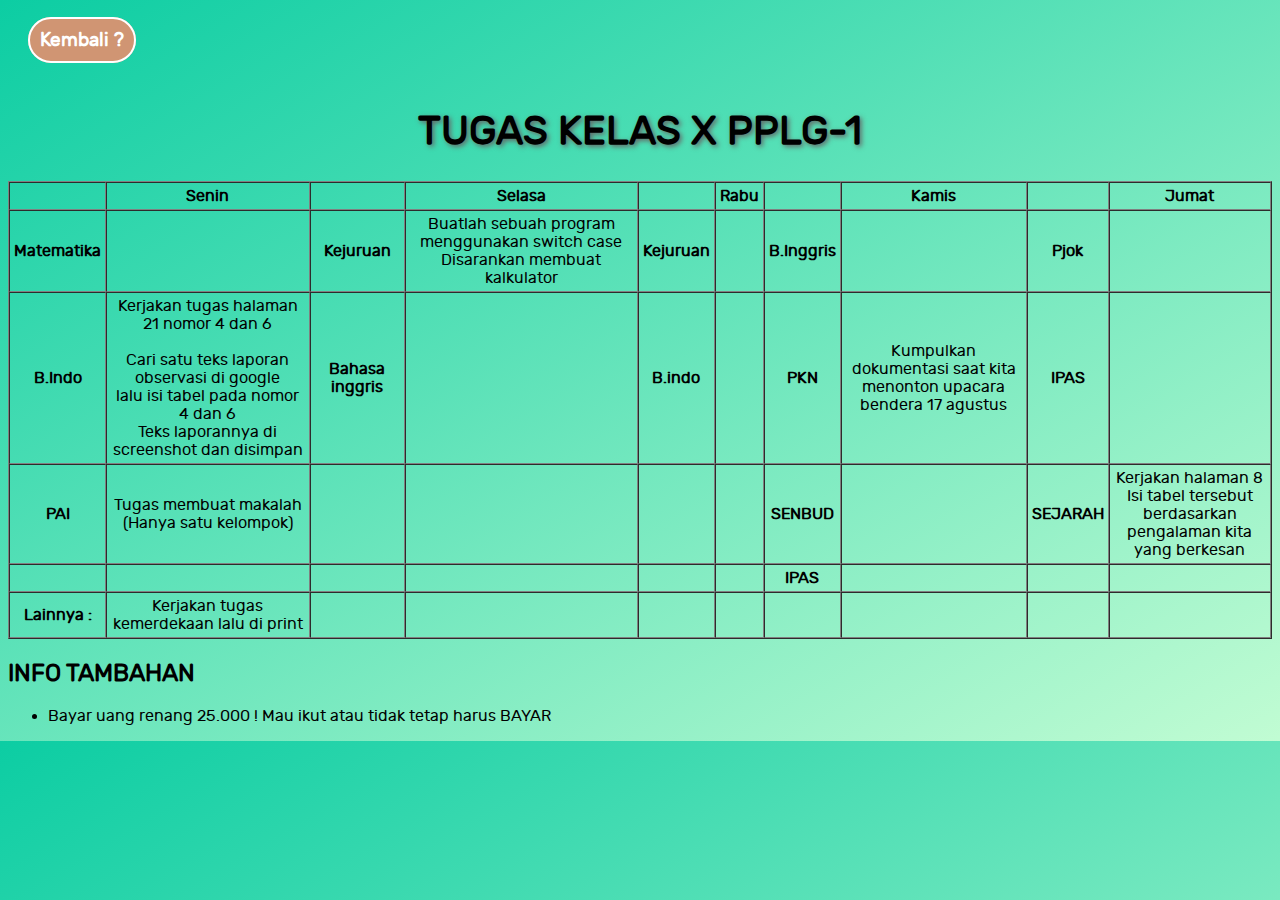
==== index.html @ a25334cc "first commit" ====
<!DOCTYPE html>
<html lang="en">
<head>
    <meta charset="UTF-8">
    <meta http-equiv="X-UA-Compatible" content="IE=edge">
    <meta name="viewport" content="width=device-width, initial-scale=1.0">
    <link rel="stylesheet" href="style.css">
    <title>Document</title>
</head>
<body>
    <h3><a href="home.html">Kembali ?</a></h3>
        <h1>TUGAS KELAS X PPLG-1</h1>

<table border="1" cellspacing="0" cellpadding="4">
            <thead>
                <tr>
                    <th></th>
                    <th>Senin</th>
                    <th></th>
                    <th>Selasa</th>
                    <th></th>
                    <th>Rabu</th>
                    <th></th>
                    <th>Kamis</th>
                    <th></th>
                    <th>Jumat</th>
                    
                 </tr>
            </thead>
             <tbody>
                <tr>
                    <!-- MATEMATIKA SENIN-->
                    <th align="center">Matematika</th>
                    <td></td>
                    <!-- KEJURUAN SELASA -->
                    <th align="center">Kejuruan</th>
                    <td align="center">Buatlah sebuah program menggunakan switch case <br>
                                        Disarankan membuat kalkulator</td>
                    <!-- KEJURUAN RABU -->
                    <th align="center">Kejuruan</th>
                    <td align="center"></td>
                    <!-- BAHASA INGGRIS KAMIS -->
                    <th align="center">B.Inggris</th>
                    <td align="center"></td>
                    <!-- PJOK JUMAT -->
                    <th align="center">Pjok</th>
                    <td align="center"></td>
                </tr>

                <tr>
                    <!-- BAHASA INDONESIA SENIN-->
                    <th align="center">B.Indo</th>
                    <td align="center">Kerjakan tugas halaman 21 nomor 4 dan 6 <br><br>
                        Cari satu teks laporan observasi di google <br> 
                        lalu isi tabel pada nomor 4 dan 6 <br>
                        Teks laporannya di screenshot dan disimpan </td>
                    <!-- BAHASA INGGRIS SELASA-->
                    <th align="center">Bahasa inggris</th>
                    <td align="center"></td>
                     <!-- BAHASA INDONESIA RABU -->
                    <th align="center">B.indo</th>
                    <td align="center"></td>
                    <!-- PKN KAMIS -->
                    <th align="center">PKN</th>
                    <td align="center">Kumpulkan dokumentasi saat kita <br> menonton upacara bendera 17 agustus</bt></td>
                    <!-- IPAS JUMAT -->
                    <th align="center">IPAS</th>
                    <td align="center"></td>
                </tr>

                <tr>
                    <!-- PAI SENIN -->
                    <th align="center">PAI</th>
                    <td align="center">Tugas membuat makalah <br>
                                        (Hanya satu kelompok)</td>
                    <td align="center"></td>
                    <td align="center"></td>
                    <td align="center"></td>
                    <td align="center"></td>
                    <!-- SENBUD KAMIS -->
                    <th align="center">SENBUD</th>
                    <td align="center"></td>
                    <!-- SEJARAH JUMAT -->
                    <th align="center">SEJARAH</th>
                    <td align="center">Kerjakan halaman 8 <br> Isi tabel tersebut berdasarkan <br> pengalaman kita yang berkesan</td>
                </tr>

                <tr>
                    <th></th>
                    <td align="center"></td>
                    <td align="center"></td>
                    <td align="center"></td>
                    <td align="center"></td>
                    <td align="center"></td>
                    <!--IPAS KAMIS  -->
                    <th align="center">IPAS</th>
                    <td align="center"></td>
                    <td align="center"></td>
                    <td align="center"></td>
                </tr>
                    <th>Lainnya :</th>
                    <td align="center">Kerjakan tugas kemerdekaan lalu di print</td>
                    <td align="center"></td>
                    <td align="center"></td>
                    <td align="center"></td>
                    <td align="center"></td>
                    <td align="center"></td>
                    <td align="center"></td>
                    <td align="center"></td>
                    <td align="center"></td>
            </tbody>
</table>

<h2>INFO TAMBAHAN</h2>
<ul>
    <li>Bayar uang renang 25.000 ! Mau ikut atau tidak tetap harus BAYAR</li>
</ul>

</body>
</html>
---- style.css ----
/* ----------------------------------- */
/* Font Face*/
@font-face {
    font-family: 'huruf';
    src: url(font/rubik-regular-webfont.woff) format('woff');
}
/* ------------------------------------ */
body {
    background:linear-gradient(to right bottom, #0CCDA3, #C1FCD3);
    font-family: 'huruf', arial, sans-serif;
    
}

.container {
    height: 100vh;
    width: 70%;
    background-color: white;
    box-shadow: 0px 0px 5px 3px grey;
    margin: 40px auto;
    position: relative;
}

h1 {
    text-align: center;
    font-size: 40px;
    padding-top: 30px;
    text-shadow: 2px 2px 5px #666;
}

table {
    margin: 20px auto;
}

h3 {
    padding-left: 20px;
    padding-top: 10px;
}

h3 a {
    text-decoration: none;
    color: #fff;
    background-color: #D09573;
    padding: 10px;
    border-radius: 50px;
    border: 2px solid ;
}

h3 a:hover {
    color: #d0d0d0;
    transition: 0.3s ease-in-out;
}
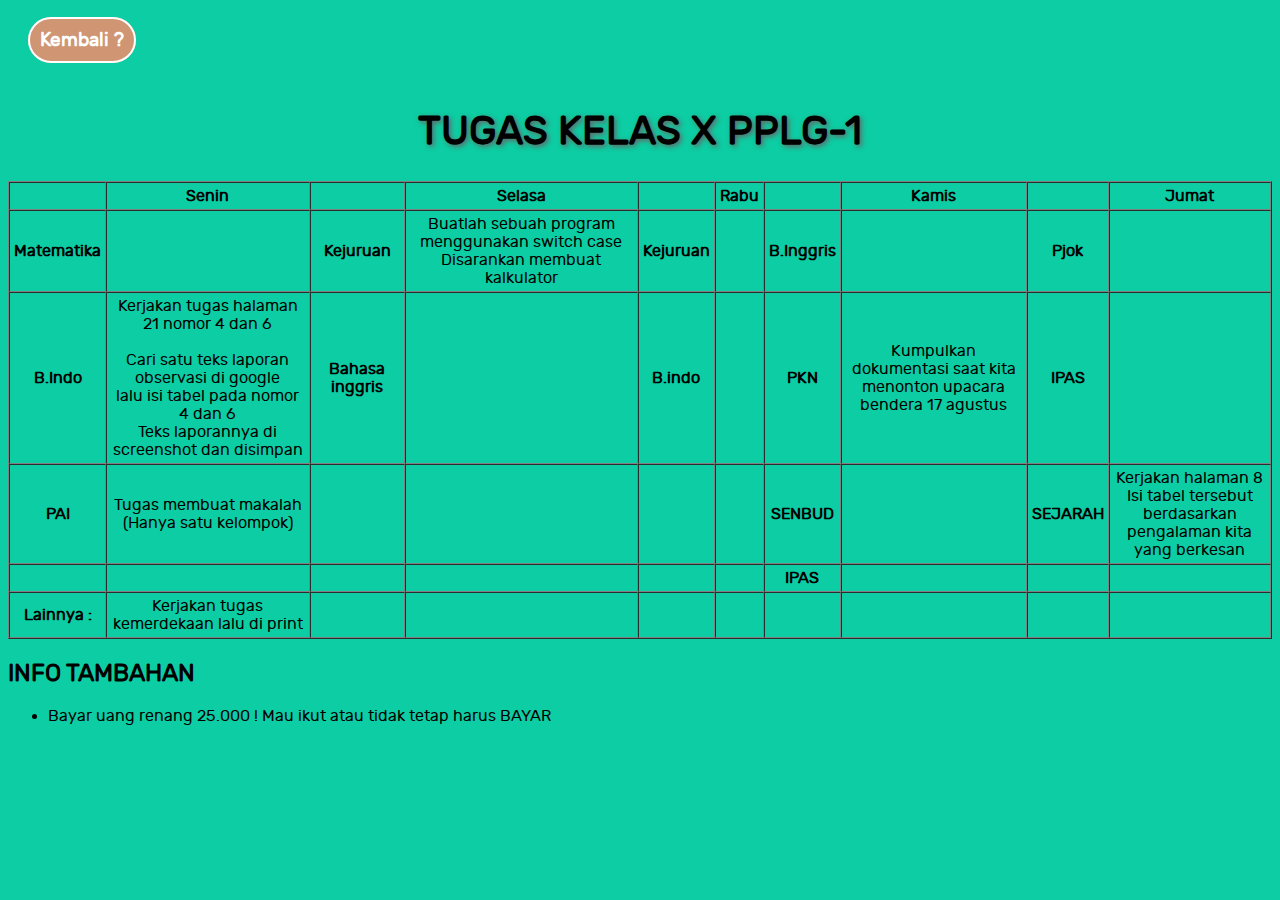
==== commit 87ffbbb7: "ubah bg page tugas" ====
--- a/index.html
+++ b/index.html
@@ -8,6 +8,7 @@
     <title>Document</title>
 </head>
 <body>
+    <div class="container">
     <h3><a href="home.html">Kembali ?</a></h3>
         <h1>TUGAS KELAS X PPLG-1</h1>
 
@@ -115,6 +116,6 @@
 <ul>
     <li>Bayar uang renang 25.000 ! Mau ikut atau tidak tetap harus BAYAR</li>
 </ul>
-
+</div>
 </body>
 </html>--- a/style.css
+++ b/style.css
@@ -7,19 +7,10 @@
 }
 /* ------------------------------------ */
 body {
-    background:linear-gradient(to right bottom, #0CCDA3, #C1FCD3);
     font-family: 'huruf', arial, sans-serif;
-    
+    background-color:#0CCDA3;
 }
 
-.container {
-    height: 100vh;
-    width: 70%;
-    background-color: white;
-    box-shadow: 0px 0px 5px 3px grey;
-    margin: 40px auto;
-    position: relative;
-}
 
 h1 {
     text-align: center;
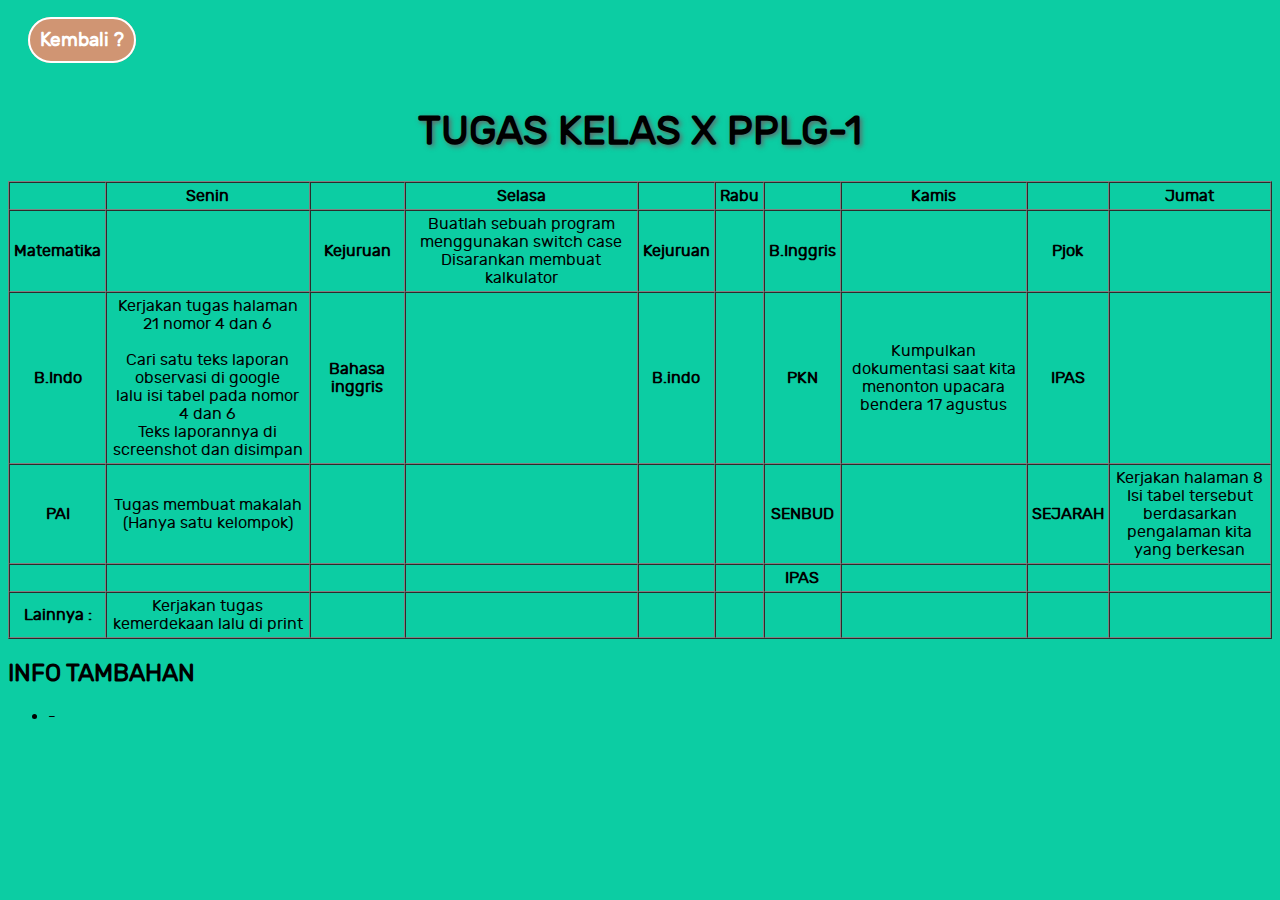
==== commit 8d4591de: "ubah bg" ====
--- a/index.html
+++ b/index.html
@@ -8,7 +8,6 @@
     <title>Document</title>
 </head>
 <body>
-    <div class="container">
     <h3><a href="home.html">Kembali ?</a></h3>
         <h1>TUGAS KELAS X PPLG-1</h1>
 
@@ -114,8 +113,9 @@
 
 <h2>INFO TAMBAHAN</h2>
 <ul>
-    <li>Bayar uang renang 25.000 ! Mau ikut atau tidak tetap harus BAYAR</li>
+    <li>
+        -
+    </li>
 </ul>
-</div>
 </body>
 </html>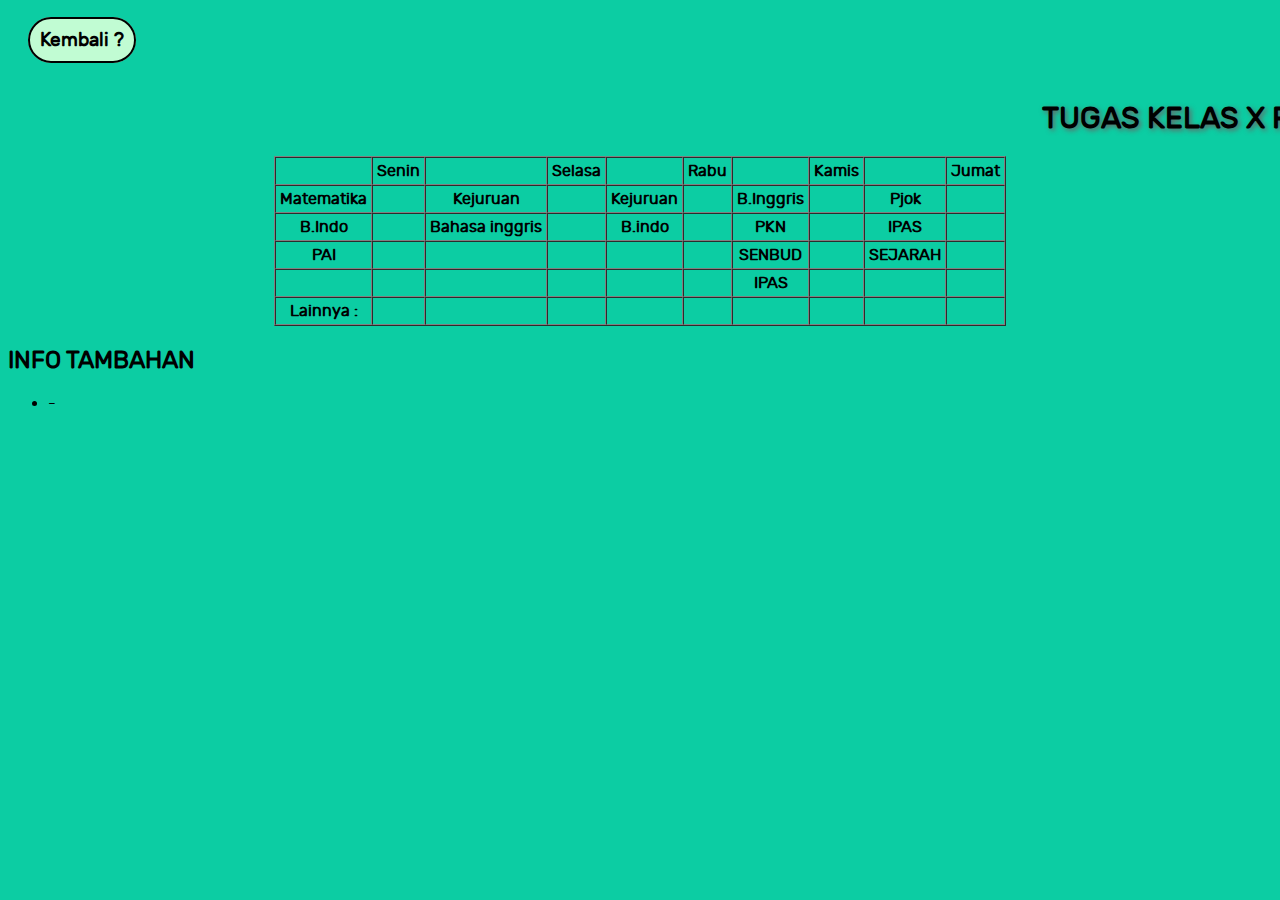
==== commit 4db37025: "evolusi shadow" ====
--- a/index.html
+++ b/index.html
@@ -34,8 +34,7 @@
                     <td></td>
                     <!-- KEJURUAN SELASA -->
                     <th align="center">Kejuruan</th>
-                    <td align="center">Buatlah sebuah program menggunakan switch case <br>
-                                        Disarankan membuat kalkulator</td>
+                    <td align="center"></td>
                     <!-- KEJURUAN RABU -->
                     <th align="center">Kejuruan</th>
                     <td align="center"></td>
@@ -50,10 +49,7 @@
                 <tr>
                     <!-- BAHASA INDONESIA SENIN-->
                     <th align="center">B.Indo</th>
-                    <td align="center">Kerjakan tugas halaman 21 nomor 4 dan 6 <br><br>
-                        Cari satu teks laporan observasi di google <br> 
-                        lalu isi tabel pada nomor 4 dan 6 <br>
-                        Teks laporannya di screenshot dan disimpan </td>
+                    <td align="center"></td>
                     <!-- BAHASA INGGRIS SELASA-->
                     <th align="center">Bahasa inggris</th>
                     <td align="center"></td>
@@ -62,7 +58,7 @@
                     <td align="center"></td>
                     <!-- PKN KAMIS -->
                     <th align="center">PKN</th>
-                    <td align="center">Kumpulkan dokumentasi saat kita <br> menonton upacara bendera 17 agustus</bt></td>
+                    <td align="center"></td>
                     <!-- IPAS JUMAT -->
                     <th align="center">IPAS</th>
                     <td align="center"></td>
@@ -71,8 +67,7 @@
                 <tr>
                     <!-- PAI SENIN -->
                     <th align="center">PAI</th>
-                    <td align="center">Tugas membuat makalah <br>
-                                        (Hanya satu kelompok)</td>
+                    <td align="center"></td>
                     <td align="center"></td>
                     <td align="center"></td>
                     <td align="center"></td>
@@ -82,7 +77,7 @@
                     <td align="center"></td>
                     <!-- SEJARAH JUMAT -->
                     <th align="center">SEJARAH</th>
-                    <td align="center">Kerjakan halaman 8 <br> Isi tabel tersebut berdasarkan <br> pengalaman kita yang berkesan</td>
+                    <td align="center"></td>
                 </tr>
 
                 <tr>
@@ -99,7 +94,7 @@
                     <td align="center"></td>
                 </tr>
                     <th>Lainnya :</th>
-                    <td align="center">Kerjakan tugas kemerdekaan lalu di print</td>
+                    <td align="center"></td>
                     <td align="center"></td>
                     <td align="center"></td>
                     <td align="center"></td>
--- a/style.css
+++ b/style.css
@@ -8,15 +8,17 @@
 /* ------------------------------------ */
 body {
     font-family: 'huruf', arial, sans-serif;
-    background-color:#0CCDA3;
+    background-color: #0CCDA3;
 }
 
 
 h1 {
     text-align: center;
-    font-size: 40px;
+    font-size: 30px;
     padding-top: 30px;
     text-shadow: 2px 2px 5px #666;
+    position: relative;
+    left: 45%;
 }
 
 table {
@@ -30,8 +32,8 @@
 
 h3 a {
     text-decoration: none;
-    color: #fff;
-    background-color: #D09573;
+    color: black;
+    background-color: #C1FCD3;
     padding: 10px;
     border-radius: 50px;
     border: 2px solid ;
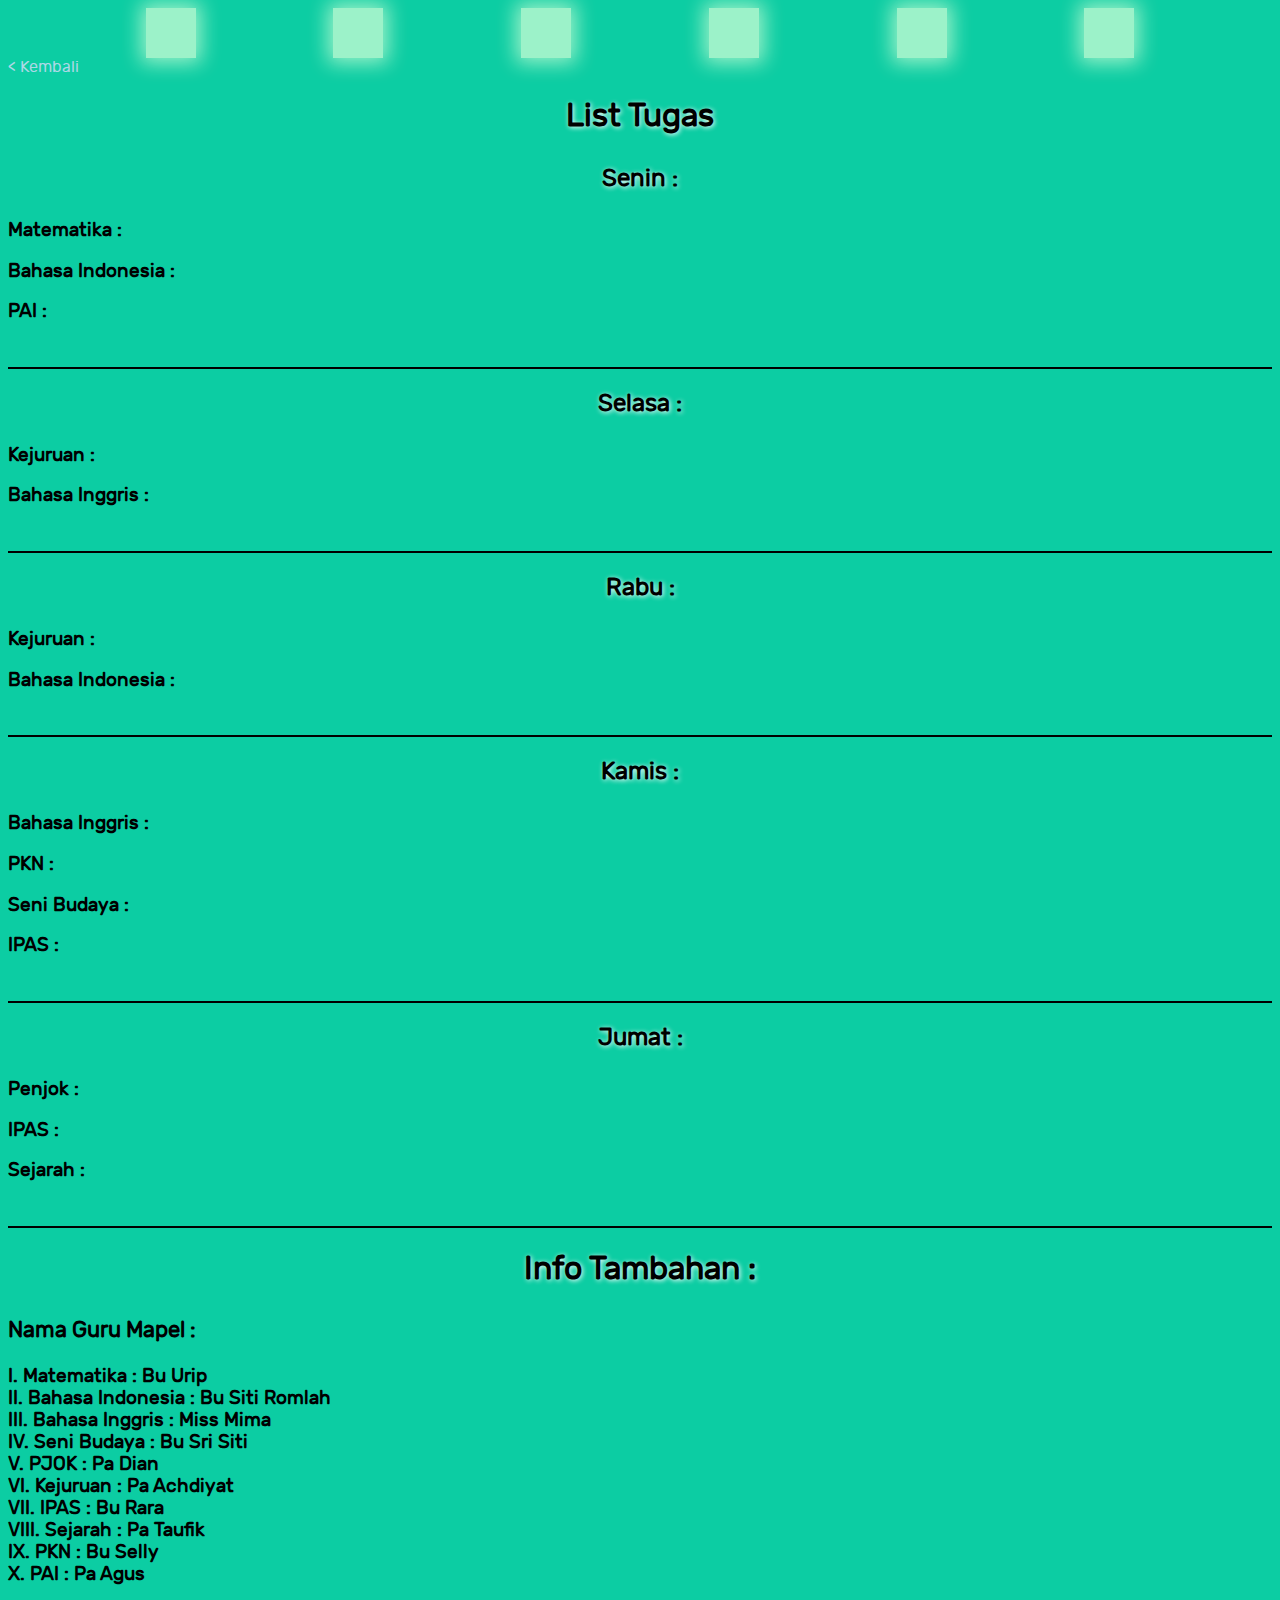
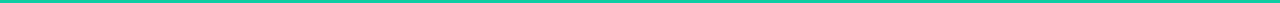
==== commit c6ee6093: "change list tugas" ====
--- a/index.html
+++ b/index.html
@@ -5,112 +5,79 @@
     <meta http-equiv="X-UA-Compatible" content="IE=edge">
     <meta name="viewport" content="width=device-width, initial-scale=1.0">
     <link rel="stylesheet" href="style.css">
-    <title>Document</title>
+    <title>List Tugas</title>
 </head>
 <body>
-    <h3><a href="home.html">Kembali ?</a></h3>
-        <h1>TUGAS KELAS X PPLG-1</h1>
+    <!-- Animation Kotak -->
+    <div class="top">
+    <div class="kotak kiri-atas a"></div>
+    <div class="kotak b"></div>
+    <div class="kotak c"></div>
+    <div class="kotak d"></div>
+    <div class="kotak e"></div>
+    <div class="kotak f"></div>
+</div>
+    <!-- Animation Kotak end -->
+    <a href="home.html">< Kembali</a>
+    <!-- List tugas -->
+    <h1>List tugas </h1>
 
-<table border="1" cellspacing="0" cellpadding="4">
-            <thead>
-                <tr>
-                    <th></th>
-                    <th>Senin</th>
-                    <th></th>
-                    <th>Selasa</th>
-                    <th></th>
-                    <th>Rabu</th>
-                    <th></th>
-                    <th>Kamis</th>
-                    <th></th>
-                    <th>Jumat</th>
-                    
-                 </tr>
-            </thead>
-             <tbody>
-                <tr>
-                    <!-- MATEMATIKA SENIN-->
-                    <th align="center">Matematika</th>
-                    <td></td>
-                    <!-- KEJURUAN SELASA -->
-                    <th align="center">Kejuruan</th>
-                    <td align="center"></td>
-                    <!-- KEJURUAN RABU -->
-                    <th align="center">Kejuruan</th>
-                    <td align="center"></td>
-                    <!-- BAHASA INGGRIS KAMIS -->
-                    <th align="center">B.Inggris</th>
-                    <td align="center"></td>
-                    <!-- PJOK JUMAT -->
-                    <th align="center">Pjok</th>
-                    <td align="center"></td>
-                </tr>
+    <!-- senin -->
+    <h2>Senin :</h2>
+    <h3>Matematika :</h3>
+    <h3>Bahasa Indonesia :</h3>
+    <h3>PAI :</h3>
+    <br>
+    <hr color="black">
 
-                <tr>
-                    <!-- BAHASA INDONESIA SENIN-->
-                    <th align="center">B.Indo</th>
-                    <td align="center"></td>
-                    <!-- BAHASA INGGRIS SELASA-->
-                    <th align="center">Bahasa inggris</th>
-                    <td align="center"></td>
-                     <!-- BAHASA INDONESIA RABU -->
-                    <th align="center">B.indo</th>
-                    <td align="center"></td>
-                    <!-- PKN KAMIS -->
-                    <th align="center">PKN</th>
-                    <td align="center"></td>
-                    <!-- IPAS JUMAT -->
-                    <th align="center">IPAS</th>
-                    <td align="center"></td>
-                </tr>
+    <!-- Selasa -->
+    <h2>Selasa :</h2>
+    <h3>Kejuruan :</h3>
+    <h3>Bahasa Inggris :</h3>
+    <br>
+    <hr color="black">
 
-                <tr>
-                    <!-- PAI SENIN -->
-                    <th align="center">PAI</th>
-                    <td align="center"></td>
-                    <td align="center"></td>
-                    <td align="center"></td>
-                    <td align="center"></td>
-                    <td align="center"></td>
-                    <!-- SENBUD KAMIS -->
-                    <th align="center">SENBUD</th>
-                    <td align="center"></td>
-                    <!-- SEJARAH JUMAT -->
-                    <th align="center">SEJARAH</th>
-                    <td align="center"></td>
-                </tr>
+    <!-- Rabu -->
+    <h2>Rabu :</h2>
+    <h3>Kejuruan :</h3>
+    <h3>Bahasa Indonesia :</h3>
+    <br>
+    <hr color="black">
+ 
+    <!-- Kamis -->
+    <h2>Kamis :</h2>
+    <h3>Bahasa Inggris :</h3>
+    <h3>PKN :</h3>
+    <h3>Seni budaya :</h3>
+    <h3>IPAS :</h3>
+    <br>
+    <hr color="black">
 
-                <tr>
-                    <th></th>
-                    <td align="center"></td>
-                    <td align="center"></td>
-                    <td align="center"></td>
-                    <td align="center"></td>
-                    <td align="center"></td>
-                    <!--IPAS KAMIS  -->
-                    <th align="center">IPAS</th>
-                    <td align="center"></td>
-                    <td align="center"></td>
-                    <td align="center"></td>
-                </tr>
-                    <th>Lainnya :</th>
-                    <td align="center"></td>
-                    <td align="center"></td>
-                    <td align="center"></td>
-                    <td align="center"></td>
-                    <td align="center"></td>
-                    <td align="center"></td>
-                    <td align="center"></td>
-                    <td align="center"></td>
-                    <td align="center"></td>
-            </tbody>
-</table>
+    <!-- Jumat -->
+    <h2>Jumat :</h2>
+    <h3>Penjok :</h3>
+    <h3>IPAS :</h3>
+    <h3>Sejarah :</h3>
+    <br>
+    <hr color="black">
+    <!-- list tugas end -->
 
-<h2>INFO TAMBAHAN</h2>
-<ul>
-    <li>
-        -
-    </li>
-</ul>
+    <h1>info tambahan :</h1>
+
+    <!-- nama guru mapel -->
+    <h3 class="guru">Nama Guru Mapel :</h3>
+            <h3>I. Matematika      : Bu urip <br>
+                II. Bahasa indonesia   : bu siti romlah <br>
+                III. Bahasa inggris : miss mima <br>
+                IV. seni budaya : bu sri siti <br>
+                V. PJOK : pa dian <br>
+                VI. Kejuruan : pa achdiyat <br>
+                VII. IPAS : bu rara <br>
+                VIII. sejarah : pa taufik <br>
+                IX. PKN : bu selly <br>
+                X. PAI : pa agus</h3>
+
+            
+    
 </body>
 </html>--- a/style.css
+++ b/style.css
@@ -6,42 +6,120 @@
     src: url(font/rubik-regular-webfont.woff) format('woff');
 }
 /* ------------------------------------ */
+
 body {
     font-family: 'huruf', arial, sans-serif;
+    text-transform: capitalize;
     background-color: #0CCDA3;
+
 }
 
-
-h1 {
-    text-align: center;
-    font-size: 30px;
-    padding-top: 30px;
-    text-shadow: 2px 2px 5px #666;
-    position: relative;
-    left: 45%;
+a {
+    text-decoration: none;
+    color: lightblue;
 }
 
-table {
-    margin: 20px auto;
+h1, h2 {
+    text-align: center;
+    text-shadow: 1px 1px 5px #fff;
+    padding-bottom: 7px;
 }
 
-h3 {
-    padding-left: 20px;
-    padding-top: 10px;
+hr {
+    animation: hrAnimation 2s infinite;
+    transition: 2s;
 }
 
-h3 a {
-    text-decoration: none;
-    color: black;
-    background-color: #C1FCD3;
-    padding: 10px;
-    border-radius: 50px;
-    border: 2px solid ;
+.guru {
+    font-size: 22px;
+    font-weight: bold;
 }
 
-h3 a:hover {
-    color: #d0d0d0;
-    transition: 0.3s ease-in-out;
+.kotak {
+    width: 50px;
+    height: 50px;
+    background-color: #C1FCD3;
+    box-shadow: 0px 0px 20px 5px #C1FCD3;
+    position: relative;
+    opacity: .8;
+}
+
+.a {
+    position: relative;
+    top:0px;
+}
+
+.b {
+    position: relative;
+    top:0px;
+}
+
+.c {
+    position: relative;
+    top:0px;
+}
+.d {
+    position: relative;
+    top:0px;
+}
+
+.e {
+    position: relative;
+    top:0px;
+}
+
+.f {
+    position: relative;
+    top:0px;
+}
+
+body:hover .a {
+    animation: kotakKiriAtas 8s linear infinite;
+}
+body:hover .b {
+    animation: kotakKiriAtas 8s .2s linear infinite;
+}
+body:hover .c {
+    animation: kotakKiriAtas 8s .4s linear infinite;
+}
+body:hover .d {
+    animation: kotakKiriAtas 8s .6s linear infinite;
+}
+body:hover .e {
+    animation: kotakKiriAtas 8s .8s linear infinite;
+}
+body:hover .f {
+    animation: kotakKiriAtas 8s 1s linear infinite;
+}
+.top {
+    display: flex;
+    justify-content: space-evenly;
+}
+/* Keyframe */
+@keyframes hrAnimation {
+    0% {
+        width: 20%;
+    }
+    50% {
+        width: 100%;
+    }
+    100% {
+        width: 20%;
+    }
+}
+
+@keyframes kotakKiriAtas {
+    0% {
+        transform: rotate(2160deg);
+    }
+    25% {
+
+    }
+    50% {
+        top:1500px;
+    }
+    100% {     
+    }
 }
 
 
@@ -74,17 +152,3 @@
 
 
 
-
-
-
-
-
-
-
-
-
-
-
-
-
-
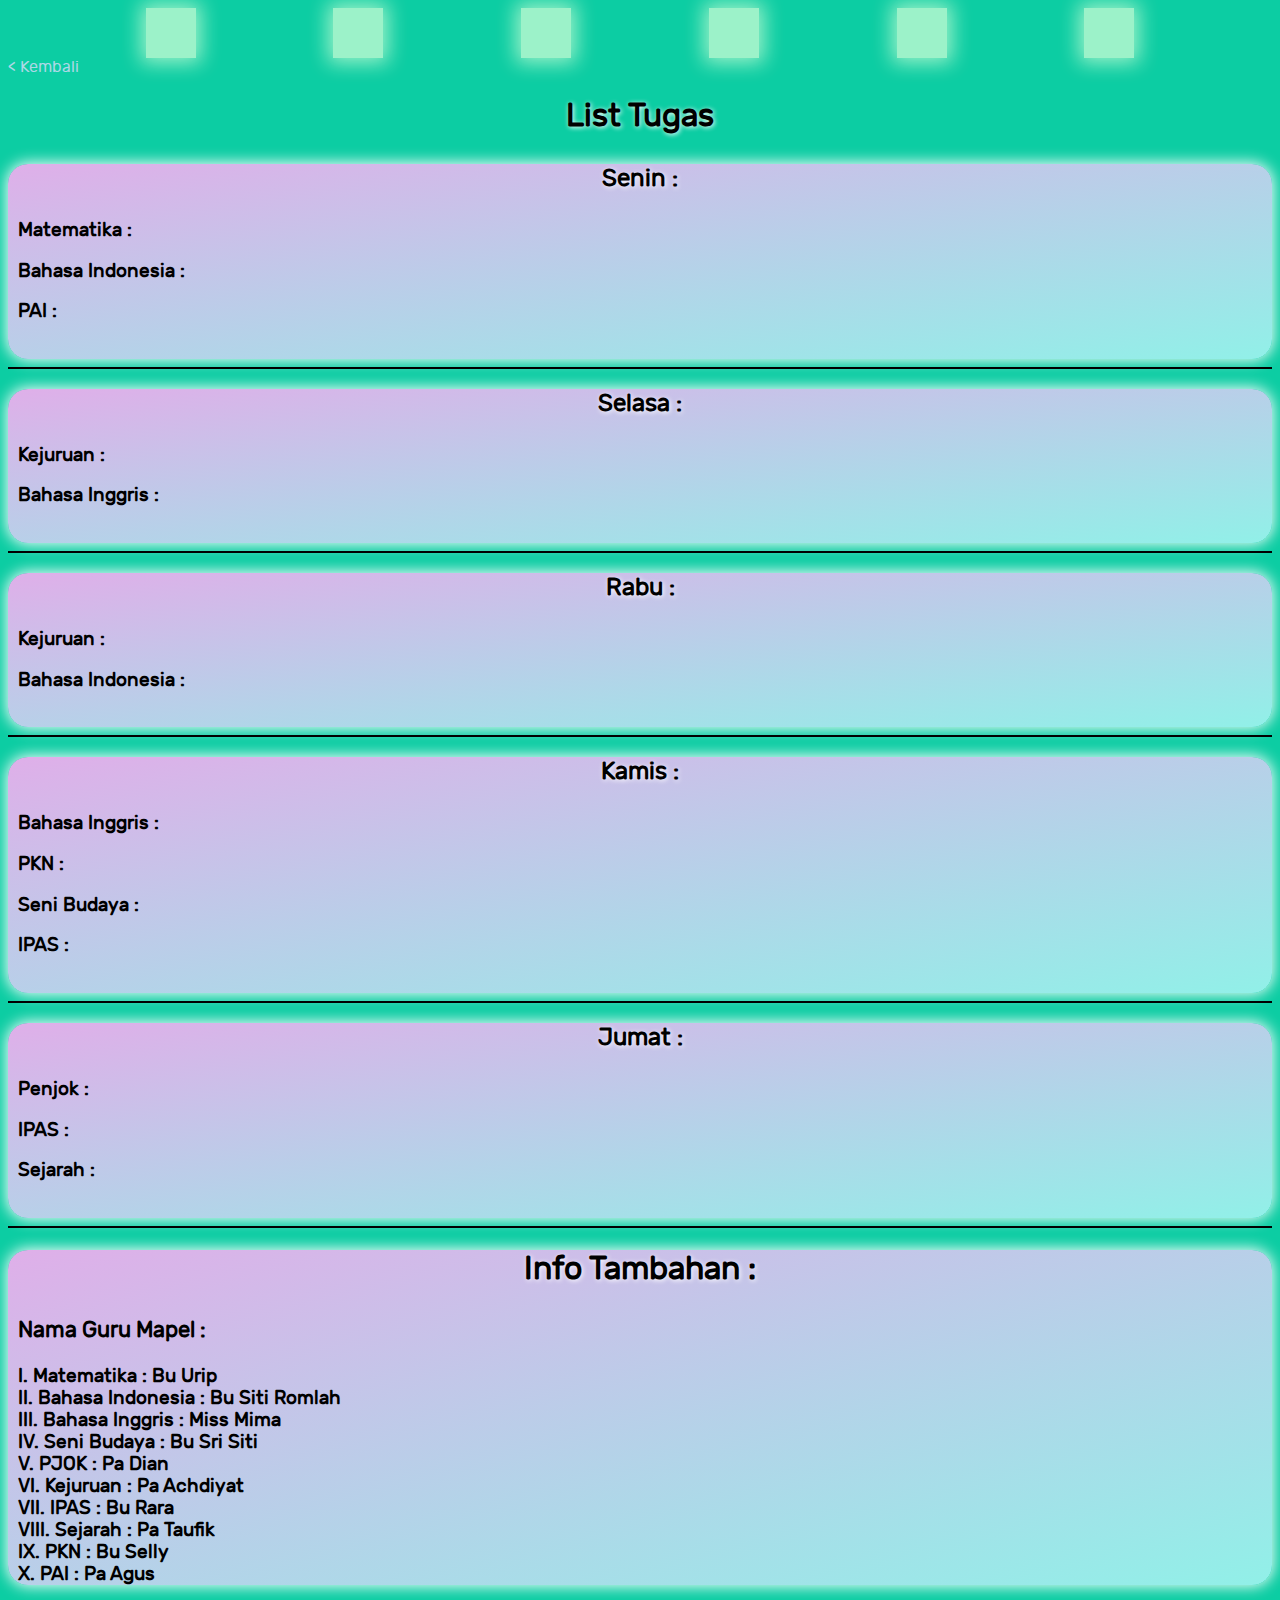
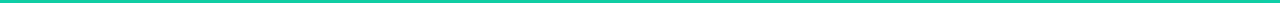
==== commit f9076658: "change style list tugas" ====
--- a/index.html
+++ b/index.html
@@ -23,45 +23,56 @@
     <h1>List tugas </h1>
 
     <!-- senin -->
+    <div class="senin">
     <h2>Senin :</h2>
     <h3>Matematika :</h3>
     <h3>Bahasa Indonesia :</h3>
     <h3>PAI :</h3>
     <br>
+    </div>
     <hr color="black">
 
     <!-- Selasa -->
+    <div class="selasa">
     <h2>Selasa :</h2>
     <h3>Kejuruan :</h3>
     <h3>Bahasa Inggris :</h3>
     <br>
+</div>
     <hr color="black">
 
     <!-- Rabu -->
+    <div class="rabu">
     <h2>Rabu :</h2>
     <h3>Kejuruan :</h3>
     <h3>Bahasa Indonesia :</h3>
     <br>
+</div>
     <hr color="black">
  
     <!-- Kamis -->
+    <div class="kamis">
     <h2>Kamis :</h2>
     <h3>Bahasa Inggris :</h3>
     <h3>PKN :</h3>
     <h3>Seni budaya :</h3>
     <h3>IPAS :</h3>
     <br>
+</div>
     <hr color="black">
 
     <!-- Jumat -->
+    <div class="jumat">
     <h2>Jumat :</h2>
     <h3>Penjok :</h3>
     <h3>IPAS :</h3>
     <h3>Sejarah :</h3>
     <br>
+</div>
     <hr color="black">
     <!-- list tugas end -->
 
+<div class="ingfo">
     <h1>info tambahan :</h1>
 
     <!-- nama guru mapel -->
@@ -77,7 +88,6 @@
                 IX. PKN : bu selly <br>
                 X. PAI : pa agus</h3>
 
-            
-    
+            </div>
 </body>
 </html>--- a/style.css
+++ b/style.css
@@ -25,6 +25,10 @@
     padding-bottom: 7px;
 }
 
+h3 {
+    padding-left: 10px;
+}
+
 hr {
     animation: hrAnimation 2s infinite;
     transition: 2s;
@@ -44,6 +48,13 @@
     opacity: .8;
 }
 
+.senin, .selasa, .rabu, .kamis, .jumat, .ingfo {
+    background:linear-gradient(to right bottom, #dfafe9, #91f0e8);
+    border-radius: 20px;
+    box-shadow: 0 0 15px 1px white;
+}
+
+/* ANIMASI KOTAK */
 .a {
     position: relative;
     top:0px;
